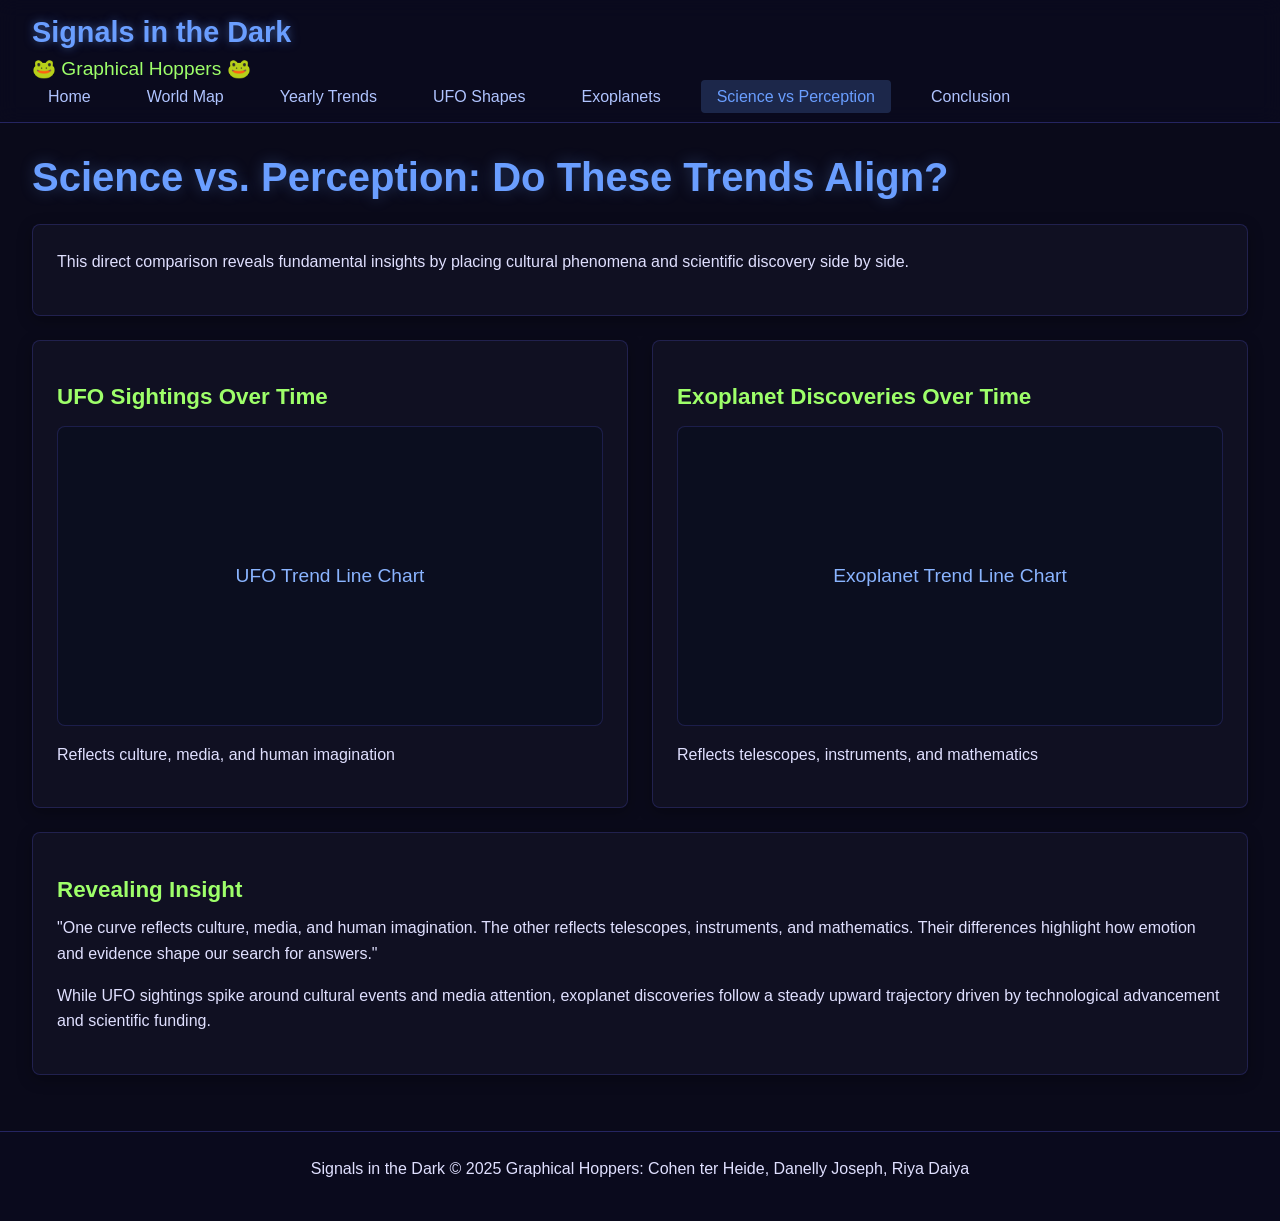
==== comparison.html @ 1b0f5942 "initial commit" ====
<!DOCTYPE html>
<html lang="en">
<head>
    <meta charset="UTF-8">
    <meta name="viewport" content="width=device-width, initial-scale=1.0">
    <title>Signals in the Dark - Science vs Perception</title>
    <link rel="stylesheet" href="css/style.css">
    <script src="https://d3js.org/d3.v7.min.js"></script>
</head>
<body>
    <div id="starfield"></div>
    
    <header>
        <div class="logo">Signals in the Dark</div>
        <div class="team-name">🐸 Graphical Hoppers 🐸</div>
        <nav>
            <ul>
                <li><a href="index.html" class="nav-link">Home</a></li>
                <li><a href="world-map.html" class="nav-link">World Map</a></li>
                <li><a href="trends.html" class="nav-link">Yearly Trends</a></li>
                <li><a href="shapes.html" class="nav-link">UFO Shapes</a></li>
                <li><a href="exoplanets.html" class="nav-link">Exoplanets</a></li>
                <li><a href="comparison.html" class="nav-link active">Science vs Perception</a></li>
                <li><a href="conclusion.html" class="nav-link">Conclusion</a></li>
            </ul>
        </nav>
    </header>
    
    <main>
        <section id="comparison" class="page active">
            <h1>Science vs. Perception: Do These Trends Align?</h1>
            <div class="card">
                <p>This direct comparison reveals fundamental insights by placing cultural phenomena and scientific discovery side by side.</p>
            </div>
            
            <div class="comparison-container">
                <div class="comparison-card">
                    <h3>UFO Sightings Over Time</h3>
                    <div class="comparison-visualization">
                        <div class="visualization-placeholder">
                            UFO Trend Line Chart
                        </div>
                    </div>
                    <p>Reflects culture, media, and human imagination</p>
                </div>
                
                <div class="comparison-card">
                    <h3>Exoplanet Discoveries Over Time</h3>
                    <div class="comparison-visualization">
                        <div class="visualization-placeholder">
                            Exoplanet Trend Line Chart
                        </div>
                    </div>
                    <p>Reflects telescopes, instruments, and mathematics</p>
                </div>
            </div>
            
            <div class="card">
                <h3>Revealing Insight</h3>
                <p>"One curve reflects culture, media, and human imagination. The other reflects telescopes, instruments, and mathematics. Their differences highlight how emotion and evidence shape our search for answers."</p>
                
                <p>While UFO sightings spike around cultural events and media attention, exoplanet discoveries follow a steady upward trajectory driven by technological advancement and scientific funding.</p>
            </div>
        </section>
    </main>
    
    <footer>
        <p>Signals in the Dark &copy; 2025 Graphical Hoppers: Cohen ter Heide, Danelly Joseph, Riya Daiya</p>
    </footer>

    <script src="js/starfield.js"></script>
    <script src="js/navigation.js"></script>
</body>
</html>
---- css/style.css ----
* {
    margin: 0;
    padding: 0;
    box-sizing: border-box;
    font-family: 'Segoe UI', Tahoma, Geneva, Verdana, sans-serif;
}

body {
    background-color: #0a0a1a;
    color: #e0e0ff;
    overflow-x: hidden;
    min-height: 100vh;
}

#starfield {
    position: fixed;
    top: 0;
    left: 0;
    width: 100%;
    height: 100%;
    z-index: -1;
}

header {
    background: rgba(10, 10, 30, 0.8);
    backdrop-filter: blur(10px);
    padding: 1rem 2rem;
    position: sticky;
    top: 0;
    z-index: 100;
    border-bottom: 1px solid rgba(100, 100, 255, 0.3);
}

.logo {
    font-size: 1.8rem;
    font-weight: 700;
    color: #6a9eff;
    text-shadow: 0 0 10px rgba(106, 158, 255, 0.5);
    margin-bottom: 0.5rem;
}

.team-name {
    color: #9eff6a;
    font-size: 1.2rem;
    margin-bottom: 0.5rem;
}

nav ul {
    display: flex;
    list-style: none;
    gap: 1.5rem;
}

nav a {
    color: #b0c4ff;
    text-decoration: none;
    padding: 0.5rem 1rem;
    border-radius: 4px;
    transition: all 0.3s ease;
}

nav a:hover, nav a.active {
    background: rgba(106, 158, 255, 0.2);
    color: #6a9eff;
}

main {
    max-width: 1400px;
    margin: 0 auto;
    padding: 2rem;
    min-height: calc(100vh - 120px);
}

.page {
    display: block;
    animation: fadeIn 0.5s ease;
}

h1 {
    font-size: 2.5rem;
    margin-bottom: 1.5rem;
    color: #6a9eff;
    text-shadow: 0 0 15px rgba(106, 158, 255, 0.3);
}

h2 {
    font-size: 1.8rem;
    margin: 1.5rem 0 1rem;
    color: #8ab4ff;
    border-bottom: 1px solid rgba(138, 180, 255, 0.3);
    padding-bottom: 0.5rem;
}

h3 {
    font-size: 1.4rem;
    margin: 1.2rem 0 0.8rem;
    color: #9eff6a;
}

p {
    line-height: 1.6;
    margin-bottom: 1rem;
}

.card {
    background: rgba(20, 20, 40, 0.6);
    border-radius: 8px;
    padding: 1.5rem;
    margin-bottom: 1.5rem;
    border: 1px solid rgba(100, 100, 255, 0.2);
    box-shadow: 0 4px 15px rgba(0, 0, 0, 0.3);
}

.visualization-container {
    height: 500px;
    background: rgba(10, 15, 30, 0.7);
    border-radius: 8px;
    margin: 1.5rem 0;
    display: flex;
    align-items: center;
    justify-content: center;
    border: 1px solid rgba(100, 100, 255, 0.2);
    overflow: hidden;
}

.visualization-placeholder {
    color: #8ab4ff;
    font-size: 1.2rem;
    text-align: center;
    padding: 2rem;
}

.comparison-container {
    display: grid;
    grid-template-columns: 1fr 1fr;
    gap: 1.5rem;
    margin: 1.5rem 0;
}

.comparison-card {
    background: rgba(20, 20, 40, 0.6);
    border-radius: 8px;
    padding: 1.5rem;
    border: 1px solid rgba(100, 100, 255, 0.2);
    box-shadow: 0 4px 15px rgba(0, 0, 0, 0.3);
}

.comparison-visualization {
    height: 300px;
    background: rgba(10, 15, 30, 0.7);
    border-radius: 8px;
    margin: 1rem 0;
    display: flex;
    align-items: center;
    justify-content: center;
    border: 1px solid rgba(100, 100, 255, 0.2);
}

.insight-list {
    margin-left: 1.5rem;
    margin-bottom: 1rem;
}

.insight-list li {
    margin-bottom: 0.8rem;
    line-height: 1.5;
}

.pale-blue-dot {
    text-align: center;
    margin: 2rem 0;
    padding: 2rem;
    background: rgba(30, 30, 60, 0.5);
    border-radius: 8px;
    border-left: 4px solid #6a9eff;
}

.quote {
    font-style: italic;
    font-size: 1.2rem;
    color: #b0c4ff;
    margin: 1.5rem 0;
    text-align: center;
}

.author {
    text-align: right;
    color: #8ab4ff;
    margin-top: 0.5rem;
}

footer {
    background: rgba(10, 10, 30, 0.8);
    padding: 1.5rem;
    text-align: center;
    border-top: 1px solid rgba(100, 100, 255, 0.3);
}

@keyframes fadeIn {
    from { opacity: 0; }
    to { opacity: 1; }
}

/* Responsive design */
@media (max-width: 768px) {
    nav ul {
        flex-direction: column;
        gap: 0.5rem;
    }
    
    main {
        padding: 1rem;
    }
    
    h1 {
        font-size: 2rem;
    }
    
    h2 {
        font-size: 1.5rem;
    }
    
    .comparison-container {
        grid-template-columns: 1fr;
    }
}
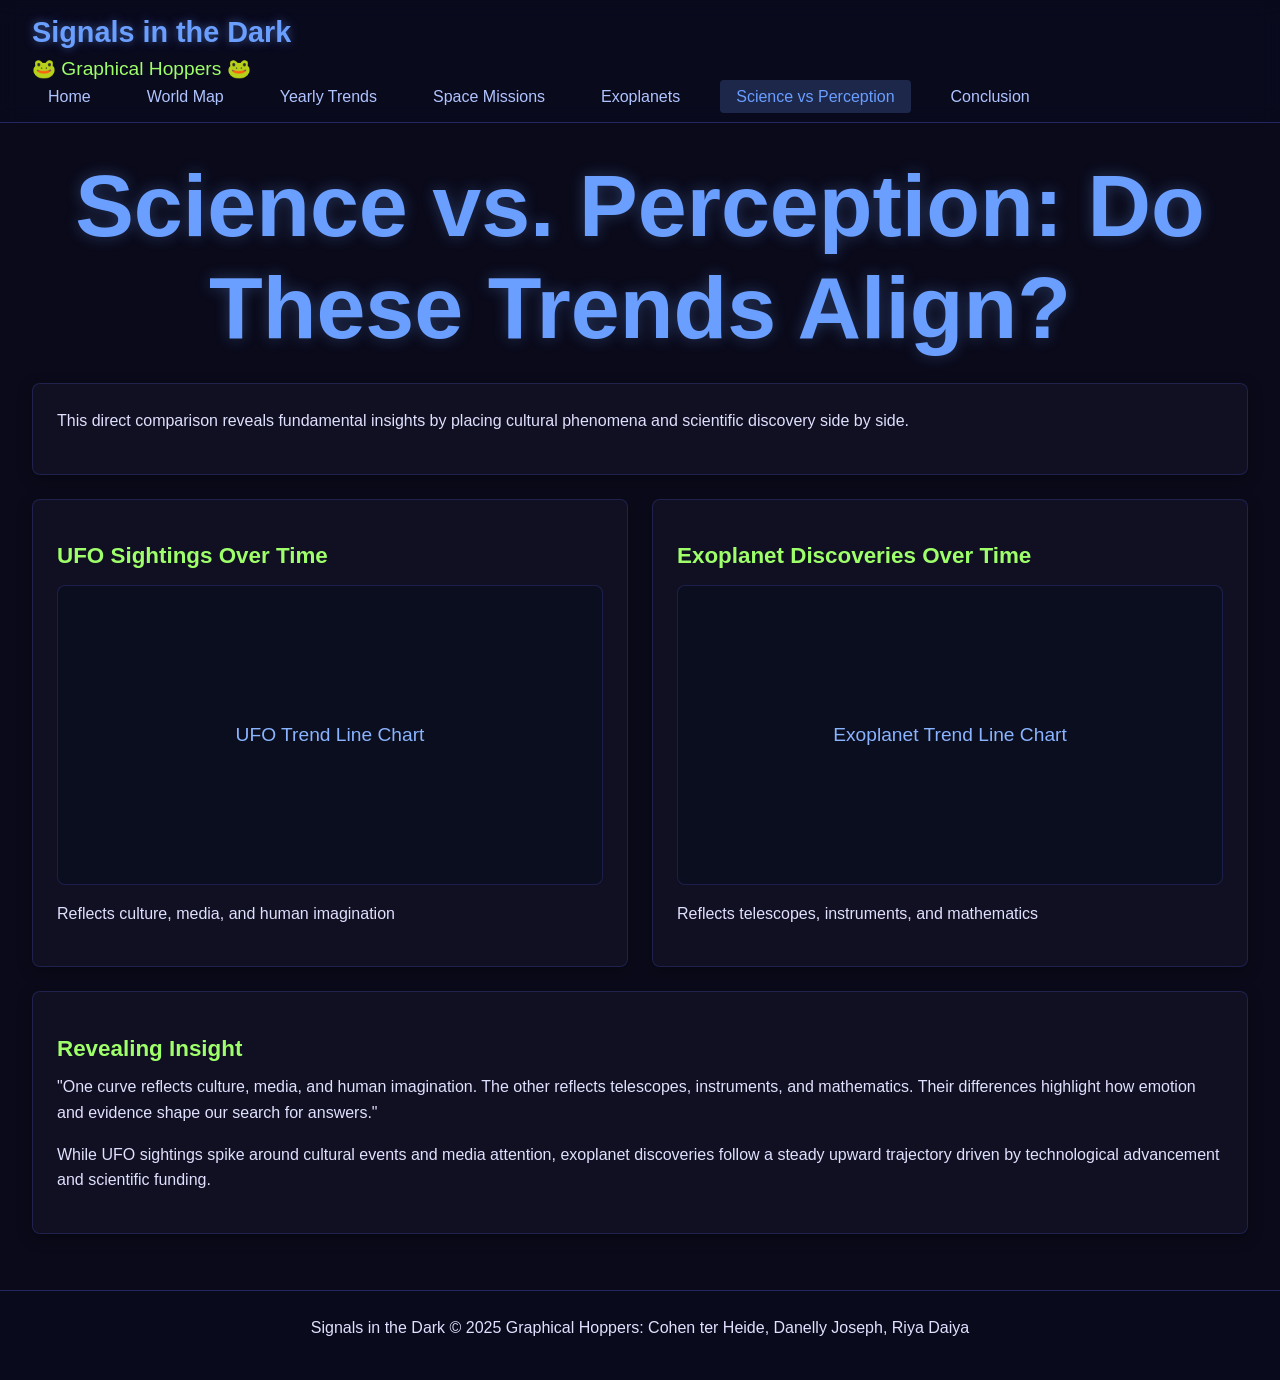
==== commit 76fb9efd: "file and link name changes from UFO shapes to Space Missions" ====
--- a/comparison.html
+++ b/comparison.html
@@ -18,7 +18,7 @@
                 <li><a href="index.html" class="nav-link">Home</a></li>
                 <li><a href="world-map.html" class="nav-link">World Map</a></li>
                 <li><a href="trends.html" class="nav-link">Yearly Trends</a></li>
-                <li><a href="shapes.html" class="nav-link">UFO Shapes</a></li>
+                <li><a href="missions.html" class="nav-link">Space Missions</a></li>
                 <li><a href="exoplanets.html" class="nav-link">Exoplanets</a></li>
                 <li><a href="comparison.html" class="nav-link active">Science vs Perception</a></li>
                 <li><a href="conclusion.html" class="nav-link">Conclusion</a></li>
--- a/css/style.css
+++ b/css/style.css
@@ -77,10 +77,11 @@
 }
 
 h1 {
-    font-size: 2.5rem;
+    font-size: 5.5rem;
     margin-bottom: 1.5rem;
     color: #6a9eff;
     text-shadow: 0 0 15px rgba(106, 158, 255, 0.3);
+    text-align: center;
 }
 
 h2 {
@@ -89,6 +90,7 @@
     color: #8ab4ff;
     border-bottom: 1px solid rgba(138, 180, 255, 0.3);
     padding-bottom: 0.5rem;
+    
 }
 
 h3 {
@@ -100,6 +102,7 @@
 p {
     line-height: 1.6;
     margin-bottom: 1rem;
+   
 }
 
 .card {
@@ -110,6 +113,8 @@
     border: 1px solid rgba(100, 100, 255, 0.2);
     box-shadow: 0 4px 15px rgba(0, 0, 0, 0.3);
 }
+
+
 
 .visualization-container {
     height: 500px;
@@ -201,7 +206,6 @@
     to { opacity: 1; }
 }
 
-/* Responsive design */
 @media (max-width: 768px) {
     nav ul {
         flex-direction: column;
@@ -223,4 +227,160 @@
     .comparison-container {
         grid-template-columns: 1fr;
     }
+}
+
+.exoplanets-visualization-container {
+    background: rgba(10, 20, 40, 0.8);
+    border: 1px solid rgba(80, 227, 194, 0.3);
+    border-radius: 12px;
+    padding: 20px;
+    margin: 20px 0;
+    backdrop-filter: blur(10px);
+    position: relative;
+    width: 100%;
+    min-height: 400px;
+}
+
+.exoplanets-visualization {
+    width: 100% !important;
+    min-height: 400px;
+    display: block;
+}
+
+.exoplanets-comparison-visualization {
+    background: rgba(20, 30, 60, 0.6);
+    border-radius: 8px;
+    padding: 15px;
+    margin: 15px 0;
+    width: 100%;
+}
+
+#exoplanets-discovery-timeline,
+#exoplanets-discovery-methods,
+#exoplanets-interactive-explorer {
+    width: 100% !important;
+    min-height: 400px;
+}
+
+.vega-embed {
+    width: 100% !important;
+}
+
+.vega-embed summary {
+    color: #50E3C2 !important;
+}
+
+.exoplanets-loading {
+    color: #50E3C2;
+    font-style: italic;
+    text-align: center;
+    padding: 2rem;
+    font-size: 1.1rem;
+    width: 100%;
+}
+
+.exoplanets-error {
+    color: #ff6b6b;
+    text-align: center;
+    padding: 2rem;
+    font-style: italic;
+    border: 1px dashed #ff6b6b;
+    border-radius: 8px;
+    width: 100%;
+}
+
+.exoplanets-loading::after {
+    content: '...';
+    animation: exoplanets-dots 1.5s steps(4, end) infinite;
+}
+
+@keyframes exoplanets-dots {
+    0%, 20% { color: rgba(80, 227, 194, 0); text-shadow: 0.25em 0 0 rgba(80, 227, 194, 0), 0.5em 0 0 rgba(80, 227, 194, 0); }
+    40% { color: #50E3C2; text-shadow: 0.25em 0 0 rgba(80, 227, 194, 0), 0.5em 0 0 rgba(80, 227, 194, 0); }
+    60% { text-shadow: 0.25em 0 0 #50E3C2, 0.5em 0 0 rgba(80, 227, 194, 0); }
+    80%, 100% { text-shadow: 0.25em 0 0 #50E3C2, 0.5em 0 0 #50E3C2; }
+}
+
+@media (max-width: 768px) {
+    .exoplanets-visualization-container {
+        padding: 10px;
+        margin: 10px 0;
+        min-height: 300px;
+    }
+    
+    .exoplanets-visualization {
+        min-height: 300px;
+    }
+    
+    #exoplanets-discovery-timeline,
+    #exoplanets-discovery-methods,
+    #exoplanets-interactive-explorer {
+        min-height: 300px;
+    }
+}
+
+.worldmap-container {
+    width: 100%;
+    height: 520px;
+    background: transparent;
+    margin-bottom: 20px;
+    border-radius: 12px;
+    overflow: hidden;
+    border: 1px solid rgba(100, 100, 255, 0.3);
+    box-shadow: 0 0 20px rgba(106, 158, 255, 0.2);
+    position: relative;
+}
+
+#worldmap-view,
+#worldmap-view > div,
+#worldmap-view canvas {
+    background: transparent !important;
+}
+
+.worldmap-visualization-container {
+    background: rgba(10, 20, 40, 0.8);
+    border: 1px solid rgba(80, 227, 194, 0.3);
+    border-radius: 12px;
+    padding: 20px;
+    margin: 20px 0;
+    backdrop-filter: blur(10px);
+    position: relative;
+}
+
+.worldmap-controls {
+    margin-bottom: 20px;
+    text-align: center;
+    padding: 15px;
+    background: rgba(20, 20, 40, 0.8);
+    border-radius: 8px;
+    border: 1px solid rgba(100, 100, 255, 0.2);
+    backdrop-filter: blur(10px);
+}
+
+.worldmap-dropdown {
+    padding: 10px 20px;
+    background: rgba(30, 30, 60, 0.9);
+    color: #e0e0ff;
+    border: 1px solid rgba(106, 158, 255, 0.4);
+    border-radius: 6px;
+    font-size: 14px;
+    font-weight: 500;
+    transition: all 0.3s ease;
+}
+
+.worldmap-dropdown:hover {
+    border-color: rgba(80, 227, 194, 0.6);
+    box-shadow: 0 0 10px rgba(80, 227, 194, 0.3);
+}
+
+.worldmap-dropdown:focus {
+    outline: none;
+    border-color: #50E3C2;
+    box-shadow: 0 0 15px rgba(80, 227, 194, 0.5);
+}
+
+.worldmap-dropdown option {
+    background: rgba(30, 30, 60, 0.95);
+    color: #e0e0ff;
+    padding: 10px;
 }
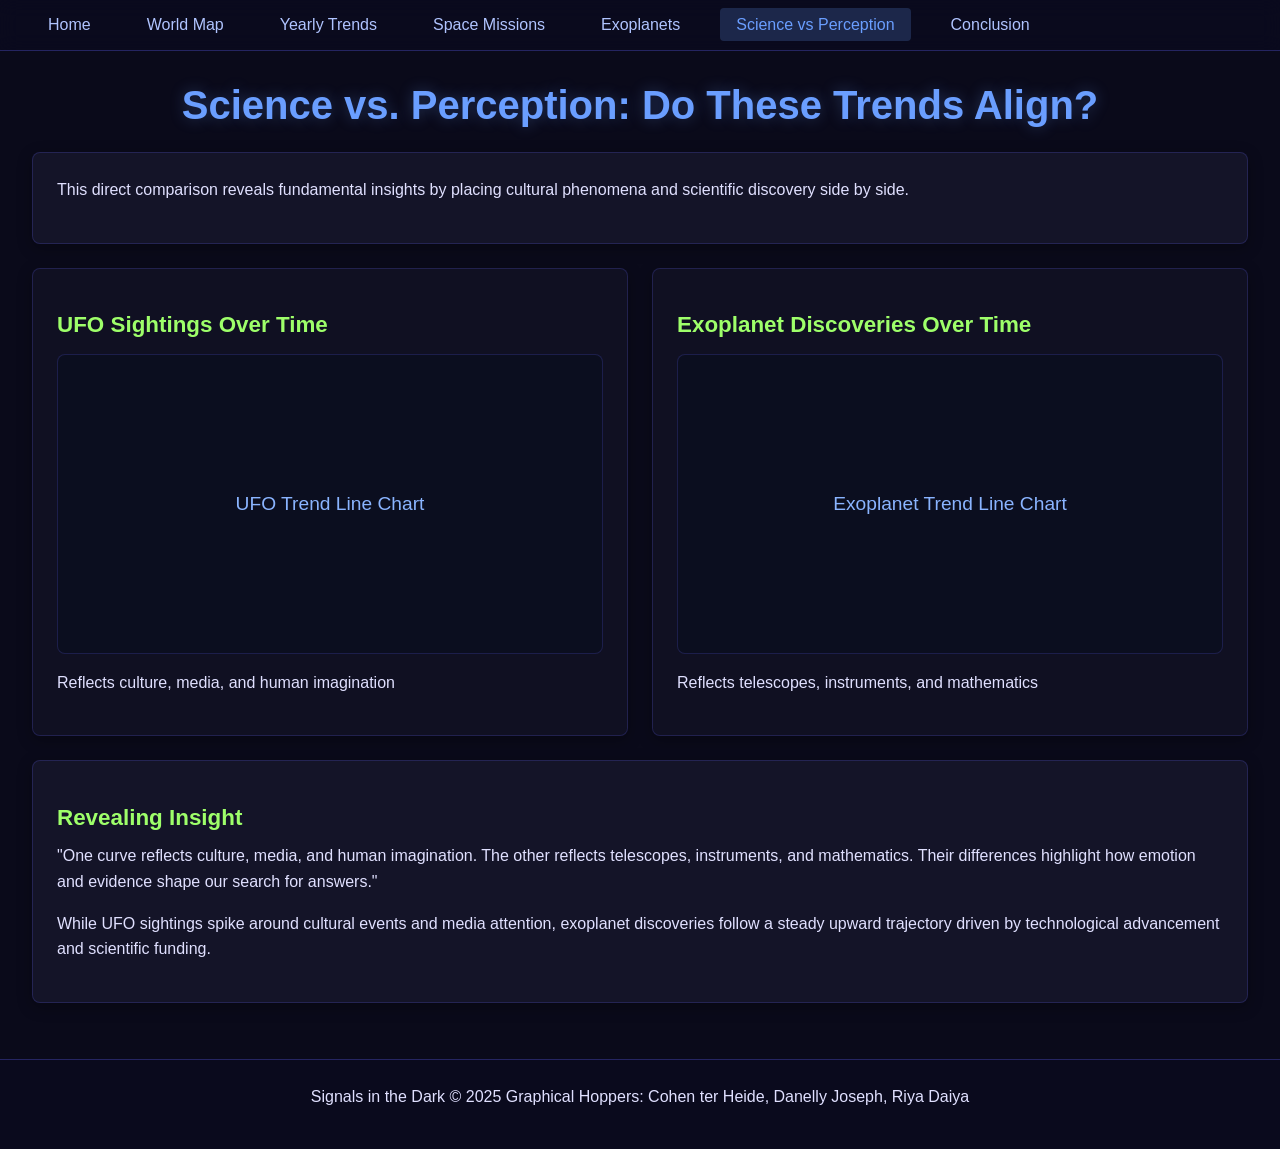
==== commit 027aa368: "polishing up nav" ====
--- a/comparison.html
+++ b/comparison.html
@@ -11,8 +11,8 @@
     <div id="starfield"></div>
     
     <header>
-        <div class="logo">Signals in the Dark</div>
-        <div class="team-name">🐸 Graphical Hoppers 🐸</div>
+        <!-- <div class="logo">Signals in the Dark</div>
+        <div class="team-name">🐸 Graphical Hoppers 🐸</div> -->
         <nav>
             <ul>
                 <li><a href="index.html" class="nav-link">Home</a></li>
--- a/css/style.css
+++ b/css/style.css
@@ -77,7 +77,7 @@
 }
 
 h1 {
-    font-size: 5.5rem;
+    font-size: 2.5rem;
     margin-bottom: 1.5rem;
     color: #6a9eff;
     text-shadow: 0 0 15px rgba(106, 158, 255, 0.3);
@@ -106,7 +106,7 @@
 }
 
 .card {
-    background: rgba(20, 20, 40, 0.6);
+    background: rgba(20, 20, 40);
     border-radius: 8px;
     padding: 1.5rem;
     margin-bottom: 1.5rem;
@@ -118,7 +118,7 @@
 
 .visualization-container {
     height: 500px;
-    background: rgba(10, 15, 30, 0.7);
+    background: rgba(10, 15, 30);
     border-radius: 8px;
     margin: 1.5rem 0;
     display: flex;
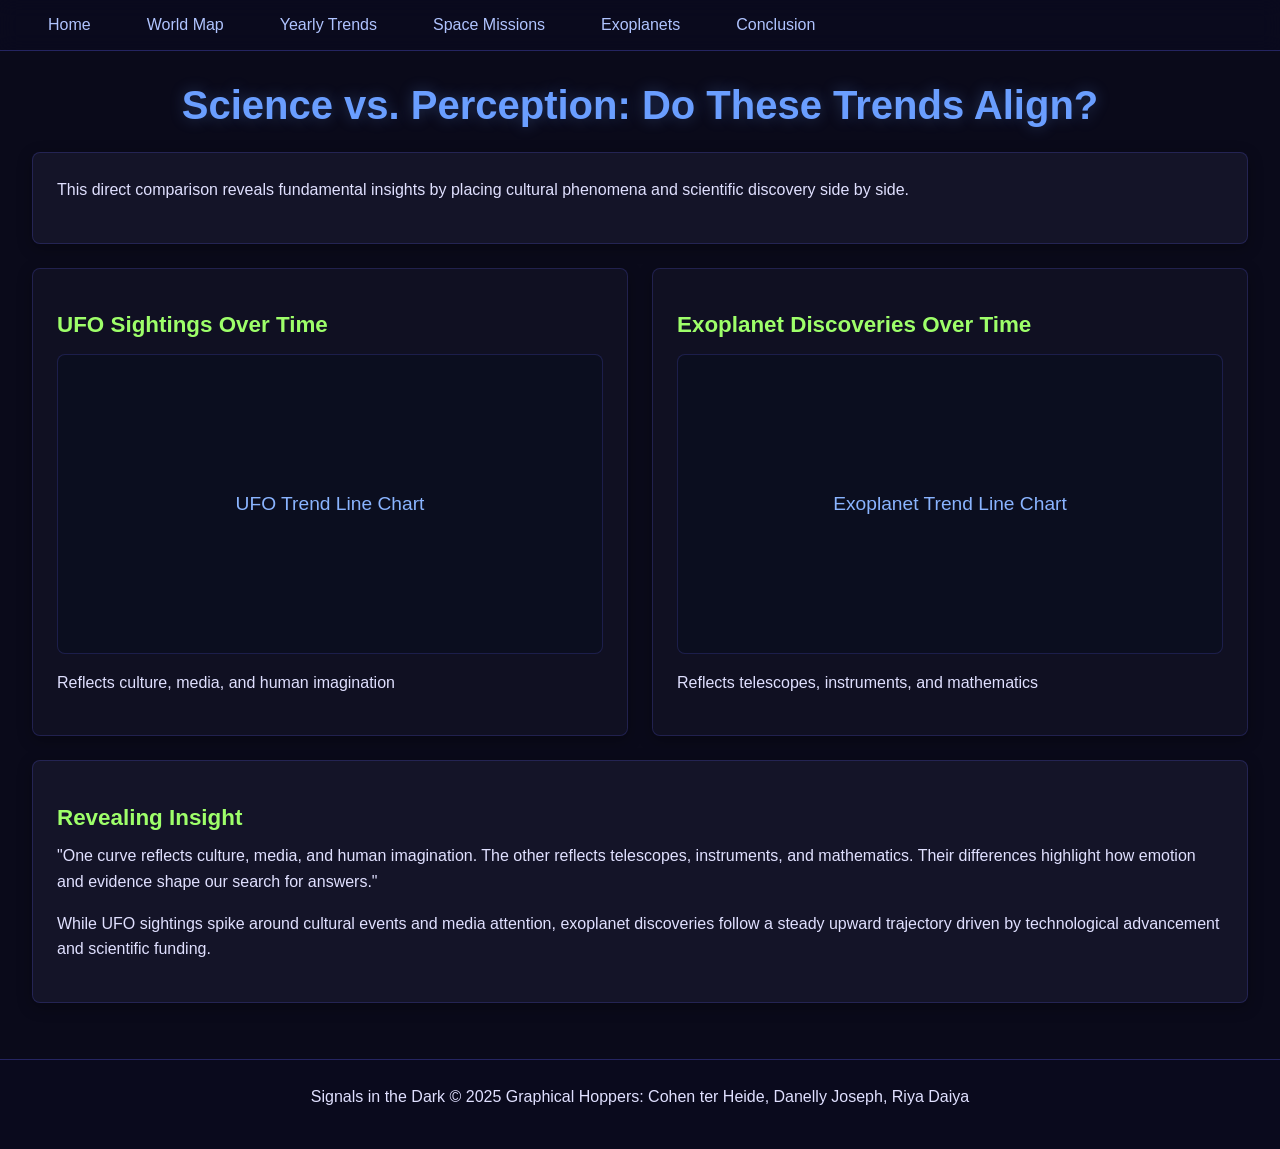
==== commit 580cad22: "updating conclusion page and removing comparision page" ====
--- a/comparison.html
+++ b/comparison.html
@@ -20,7 +20,7 @@
                 <li><a href="trends.html" class="nav-link">Yearly Trends</a></li>
                 <li><a href="missions.html" class="nav-link">Space Missions</a></li>
                 <li><a href="exoplanets.html" class="nav-link">Exoplanets</a></li>
-                <li><a href="comparison.html" class="nav-link active">Science vs Perception</a></li>
+                <!-- <li><a href="comparison.html" class="nav-link active">Science vs Perception</a></li> -->
                 <li><a href="conclusion.html" class="nav-link">Conclusion</a></li>
             </ul>
         </nav>
--- a/css/style.css
+++ b/css/style.css
@@ -112,6 +112,9 @@
     margin-bottom: 1.5rem;
     border: 1px solid rgba(100, 100, 255, 0.2);
     box-shadow: 0 4px 15px rgba(0, 0, 0, 0.3);
+    /* text-align: center; */
+    /* max-width: 50rem; */
+    /* margin: 0 auto; */
 }
 
 
@@ -161,6 +164,7 @@
     border: 1px solid rgba(100, 100, 255, 0.2);
 }
 
+
 .insight-list {
     margin-left: 1.5rem;
     margin-bottom: 1rem;
@@ -171,6 +175,13 @@
     line-height: 1.5;
 }
 
+
+
+
+
+
+
+
 .pale-blue-dot {
     text-align: center;
     margin: 2rem 0;
@@ -180,19 +191,60 @@
     border-left: 4px solid #6a9eff;
 }
 
+
 .quote {
     font-style: italic;
     font-size: 1.2rem;
-    color: #b0c4ff;
+    color: #ffffff;
     margin: 1.5rem 0;
     text-align: center;
 }
 
 .author {
     text-align: right;
-    color: #8ab4ff;
+    color: #8eff24;
     margin-top: 0.5rem;
 }
+
+
+.paledot {
+  position: relative;
+  border-radius: 10px;
+  overflow: hidden;
+  margin-top:2.5rem;
+}
+
+.paledot img {
+  display: block;
+  width: 100%;
+  height: auto;
+}
+
+.overlay {
+  position: absolute;
+  inset: 0;
+  display: flex;
+  flex-direction: column;
+  justify-content: flex-end;
+  gap: 0.75rem;
+  padding: 1rem;
+  color: #000000;
+  text-align: center;
+  /* text-shadow: 0 2px 6px rgba(0,0,0,.7);  */
+  margin: 10rem;
+
+  
+
+}
+
+.overlay h3{
+    transform: translateY(-45rem);
+}
+
+
+
+
+ 
 
 footer {
     background: rgba(10, 10, 30, 0.8);
@@ -383,4 +435,8 @@
     background: rgba(30, 30, 60, 0.95);
     color: #e0e0ff;
     padding: 10px;
+}
+
+.centre-align {
+    text-align: center;
 }
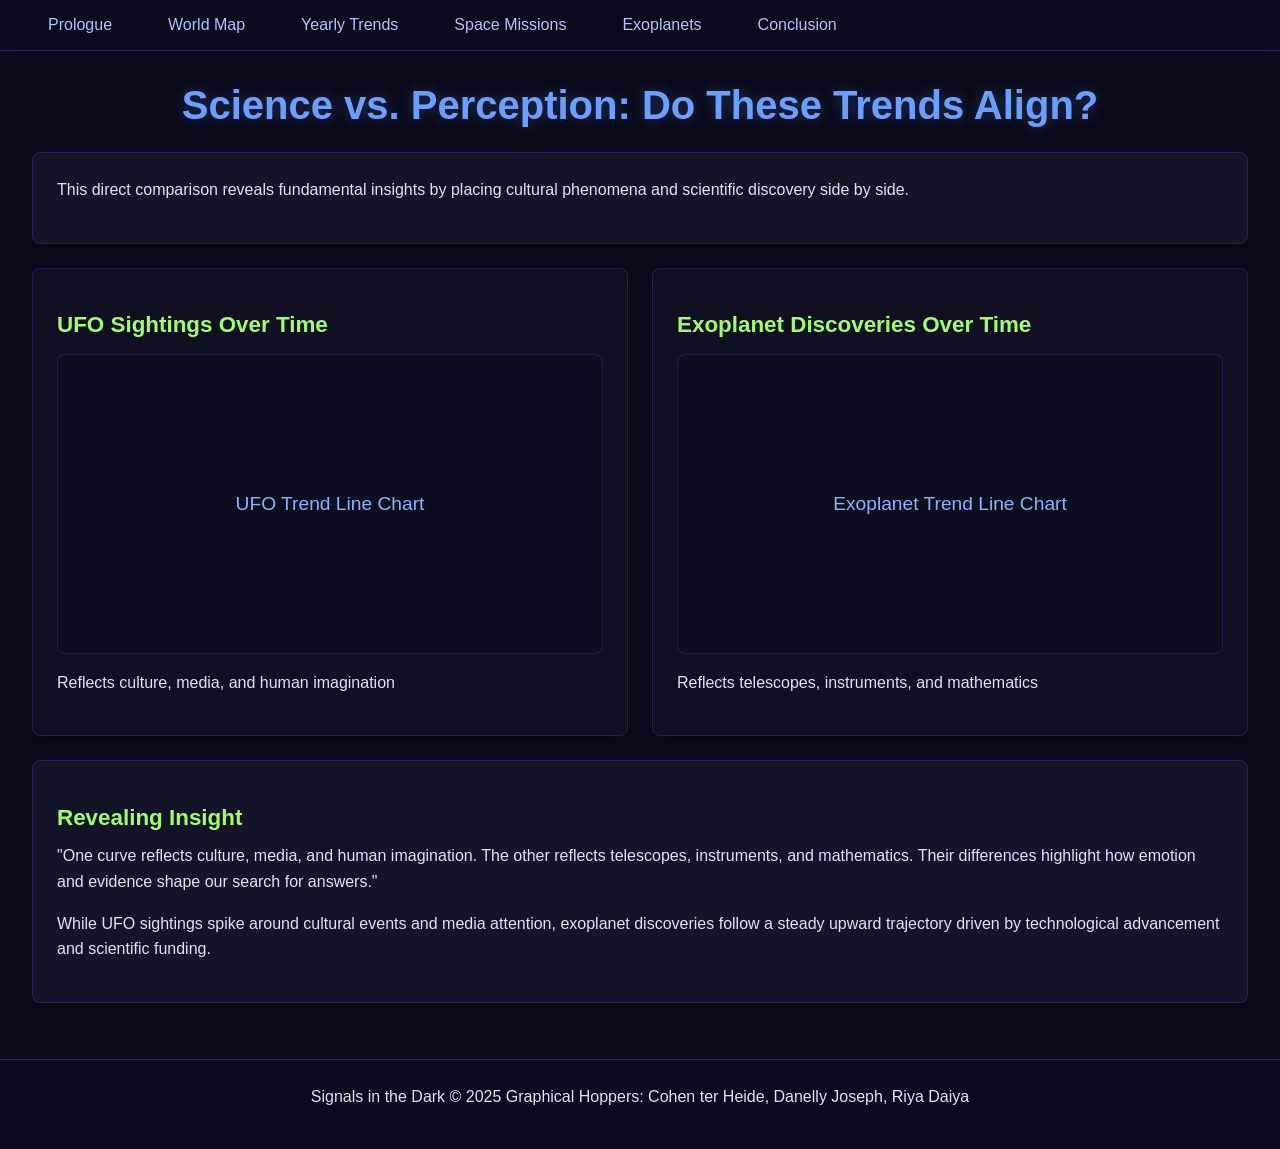
==== commit 66ded62f: "commenting back conclusion components and re-doing home page" ====
--- a/comparison.html
+++ b/comparison.html
@@ -15,7 +15,7 @@
         <div class="team-name">🐸 Graphical Hoppers 🐸</div> -->
         <nav>
             <ul>
-                <li><a href="index.html" class="nav-link">Home</a></li>
+                <li><a href="index.html" class="nav-link">Prologue</a></li>
                 <li><a href="world-map.html" class="nav-link">World Map</a></li>
                 <li><a href="trends.html" class="nav-link">Yearly Trends</a></li>
                 <li><a href="missions.html" class="nav-link">Space Missions</a></li>
--- a/css/style.css
+++ b/css/style.css
@@ -88,7 +88,7 @@
     font-size: 1.8rem;
     margin: 1.5rem 0 1rem;
     color: #8ab4ff;
-    border-bottom: 1px solid rgba(138, 180, 255, 0.3);
+    /* border-bottom: 1px solid rgba(138, 180, 255, 0.3); */
     padding-bottom: 0.5rem;
     
 }
@@ -228,9 +228,9 @@
   justify-content: flex-end;
   gap: 0.75rem;
   padding: 1rem;
-  color: #000000;
+  color: #ffffff;
   text-align: center;
-  /* text-shadow: 0 2px 6px rgba(0,0,0,.7);  */
+  text-shadow: 0 2px 6px rgba(0,0,0,.7); 
   margin: 10rem;
 
   
@@ -439,4 +439,9 @@
 
 .centre-align {
     text-align: center;
+}
+
+.responsive-img {
+    max-width: 100%;
+    height: auto;
 }
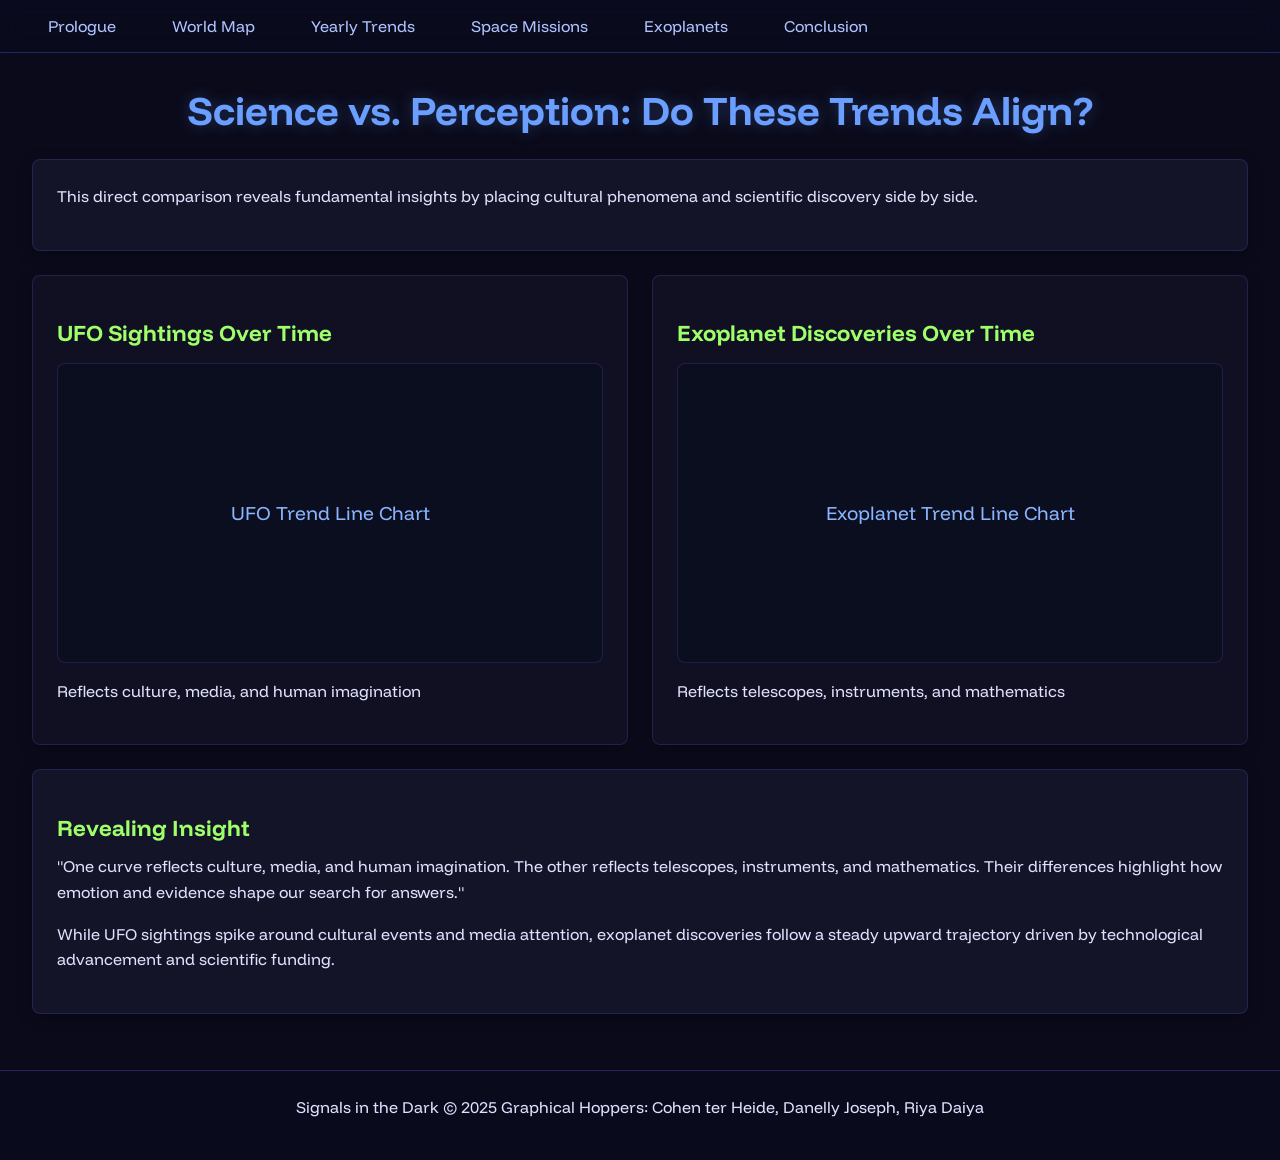
==== commit cf0cb78a: "adding font dependencies and changing font" ====
--- a/comparison.html
+++ b/comparison.html
@@ -6,6 +6,9 @@
     <title>Signals in the Dark - Science vs Perception</title>
     <link rel="stylesheet" href="css/style.css">
     <script src="https://d3js.org/d3.v7.min.js"></script>
+
+    <link rel="preconnect" href="https://fonts.gstatic.com" crossorigin>
+    <link href="https://fonts.googleapis.com/css2?family=Funnel+Display:wght@300..800&family=Funnel+Sans:ital,wght@0,300..800;1,300..800&family=IBM+Plex+Sans:ital,wght@0,100..700;1,100..700&display=swap" rel="stylesheet">
 </head>
 <body>
     <div id="starfield"></div>
--- a/css/style.css
+++ b/css/style.css
@@ -2,7 +2,7 @@
     margin: 0;
     padding: 0;
     box-sizing: border-box;
-    font-family: 'Segoe UI', Tahoma, Geneva, Verdana, sans-serif;
+    font-family: "Funnel Display", sans-serif, 'Segoe UI', Tahoma, Geneva, Verdana, sans-serif;
 }
 
 body {
@@ -444,4 +444,50 @@
 .responsive-img {
     max-width: 100%;
     height: auto;
+}
+
+.button {
+    background-color: transparent;
+    border: 2px solid #2270ff;
+    border-radius: 2rem;
+    color: #22ff59;
+    padding: 15px 32px;
+    text-align: center;
+    text-decoration: none;
+    font-size: 16px;
+    cursor: pointer;
+    letter-spacing: 1px;
+    
+
+    box-shadow:
+        0 0 8px #2270ff,
+        0 0 15px #2270ff,
+        0 0 25px rgba(34, 112, 255, 0.6);
+
+    transition: 
+        background-color 0.25s ease,
+        box-shadow 0.25s ease,
+        transform 0.2s ease,
+        color 0.25s ease;
+}
+
+.button:hover {
+    background-color: rgba(34, 112, 255, 0.15);
+    color: #4284fe;
+
+    transform: translateY(-3px);
+
+    box-shadow:
+        0 0 12px #2270ff,
+        0 0 22px #2270ff,
+        0 0 35px #2270ff,
+        0 0 45px rgba(34, 112, 255, 0.9);
+}
+
+.button:active {
+    transform: translateY(-1px);
+    box-shadow:
+        0 0 6px #2270ff,
+        0 0 12px #2270ff,
+        0 0 18px rgba(34, 112, 255, 0.5);
 }
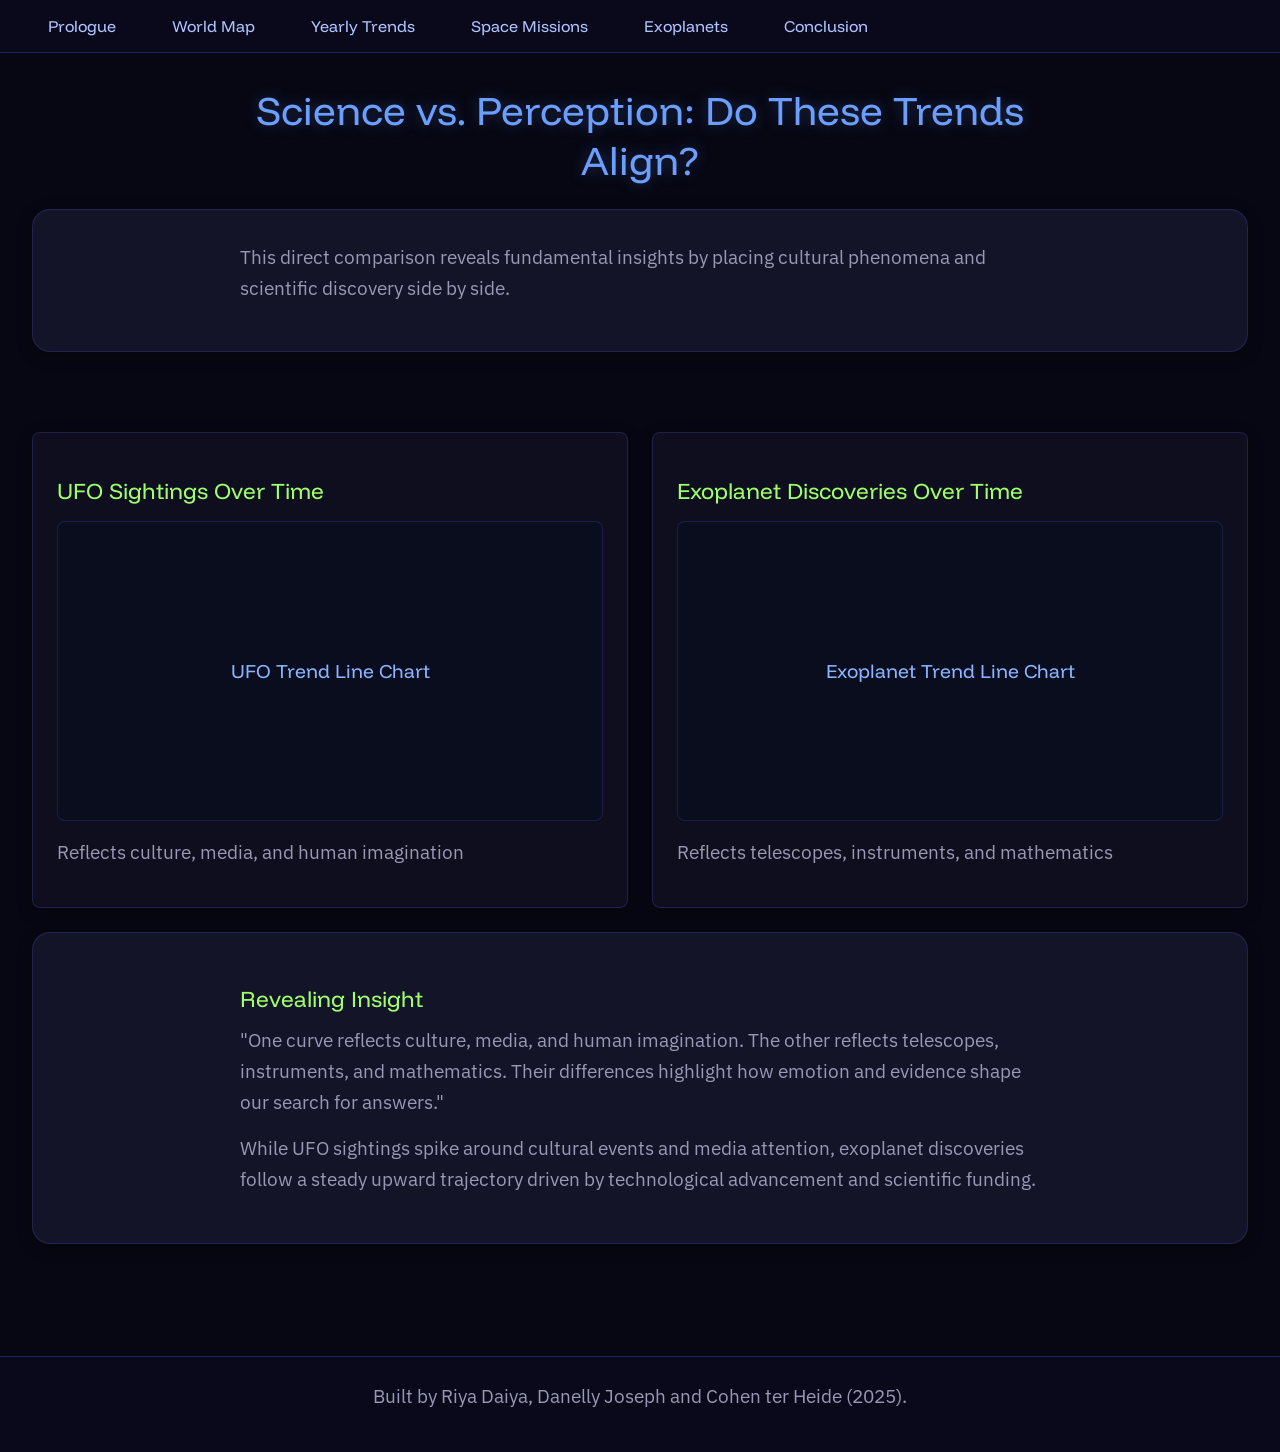
==== commit ec8bfa3b: "footer" ====
--- a/comparison.html
+++ b/comparison.html
@@ -68,7 +68,7 @@
     </main>
     
     <footer>
-        <p>Signals in the Dark &copy; 2025 Graphical Hoppers: Cohen ter Heide, Danelly Joseph, Riya Daiya</p>
+        <p>Built by Riya Daiya, Danelly Joseph and Cohen ter Heide (2025).</p>
     </footer>
 
     <script src="js/starfield.js"></script>
--- a/css/style.css
+++ b/css/style.css
@@ -3,10 +3,11 @@
     padding: 0;
     box-sizing: border-box;
     font-family: "Funnel Display", sans-serif, 'Segoe UI', Tahoma, Geneva, Verdana, sans-serif;
+    font-weight: 400;
 }
 
 body {
-    background-color: #0a0a1a;
+    background-color: #070713;
     color: #e0e0ff;
     overflow-x: hidden;
     min-height: 100vh;
@@ -59,6 +60,11 @@
     transition: all 0.3s ease;
 }
 
+.a-inline{
+    color: #6a9eff;
+    font-family: "IBM Plex Sans", sans-serif, 'Segoe UI', Tahoma, Geneva, Verdana, sans-serif;
+}
+
 nav a:hover, nav a.active {
     background: rgba(106, 158, 255, 0.2);
     color: #6a9eff;
@@ -66,9 +72,12 @@
 
 main {
     max-width: 1400px;
-    margin: 0 auto;
+    /* margin: 0 auto; */
+    margin-left: auto;
+    margin-right: auto;
     padding: 2rem;
-    min-height: calc(100vh - 120px);
+    /* padding: 0 15px; */
+    /* min-height: calc(100vh - 120px); */
 }
 
 .page {
@@ -82,14 +91,22 @@
     color: #6a9eff;
     text-shadow: 0 0 15px rgba(106, 158, 255, 0.3);
     text-align: center;
+
+    max-width: 800px;
+    margin-left: auto;
+    margin-right: auto;
 }
 
 h2 {
     font-size: 1.8rem;
     margin: 1.5rem 0 1rem;
-    color: #8ab4ff;
+    color: #e0e0ff;
     /* border-bottom: 1px solid rgba(138, 180, 255, 0.3); */
-    padding-bottom: 0.5rem;
+    padding-bottom: 1rem;
+
+    max-width: 800px;
+    margin-left: auto;
+    margin-right: auto;
     
 }
 
@@ -97,19 +114,32 @@
     font-size: 1.4rem;
     margin: 1.2rem 0 0.8rem;
     color: #9eff6a;
+
+    max-width: 800px;
+    margin-left: auto;
+    margin-right: auto;
 }
 
 p {
     line-height: 1.6;
     margin-bottom: 1rem;
-   
+    font-size: 1.2rem;
+    color: #9999b3;
+    font-family: "IBM Plex Sans", sans-serif, 'Segoe UI', Tahoma, Geneva, Verdana;
+    max-width: 800px;
+    margin-left: auto;
+    margin-right: auto;
+}
+
+.italic {
+    font-style: italic;
 }
 
 .card {
     background: rgba(20, 20, 40);
-    border-radius: 8px;
-    padding: 1.5rem;
-    margin-bottom: 1.5rem;
+    border-radius: 18px;
+    padding: 2rem;
+    margin-bottom: 5rem;
     border: 1px solid rgba(100, 100, 255, 0.2);
     box-shadow: 0 4px 15px rgba(0, 0, 0, 0.3);
     /* text-align: center; */
@@ -175,11 +205,10 @@
     line-height: 1.5;
 }
 
-
-
-
-
-
+.pale-dot-image{
+  width: 100%;
+  height: 100%;
+}
 
 
 .pale-blue-dot {
@@ -207,18 +236,6 @@
 }
 
 
-.paledot {
-  position: relative;
-  border-radius: 10px;
-  overflow: hidden;
-  margin-top:2.5rem;
-}
-
-.paledot img {
-  display: block;
-  width: 100%;
-  height: auto;
-}
 
 .overlay {
   position: absolute;
@@ -233,8 +250,12 @@
   text-shadow: 0 2px 6px rgba(0,0,0,.7); 
   margin: 10rem;
 
-  
-
+}
+
+.quote{
+    /* text-align: center; */
+    padding: 1.5rem;
+    margin: 0 auto;
 }
 
 .overlay h3{
@@ -371,6 +392,16 @@
     }
 }
 
+
+
+
+
+
+
+
+
+
+
 .worldmap-container {
     width: 100%;
     height: 520px;
@@ -437,17 +468,13 @@
     padding: 10px;
 }
 
-.centre-align {
-    text-align: center;
-}
-
 .responsive-img {
     max-width: 100%;
     height: auto;
 }
 
 .button {
-    background-color: transparent;
+    background-color: #10102c;
     border: 2px solid #2270ff;
     border-radius: 2rem;
     color: #22ff59;
@@ -457,6 +484,11 @@
     font-size: 16px;
     cursor: pointer;
     letter-spacing: 1px;
+
+    display: block;
+    width: 250px;
+    margin: 20px auto;
+    text-align: center;
     
 
     box-shadow:
@@ -472,7 +504,7 @@
 }
 
 .button:hover {
-    background-color: rgba(34, 112, 255, 0.15);
+    background-color: #121A33;
     color: #4284fe;
 
     transform: translateY(-3px);
@@ -490,4 +522,284 @@
         0 0 6px #2270ff,
         0 0 12px #2270ff,
         0 0 18px rgba(34, 112, 255, 0.5);
+}
+
+
+
+/* ==============================
+   World Map Decade Slider
+============================== */
+
+.worldmap-slider-wrapper {
+  
+  
+  gap: 12px;
+  color: #b0c4ff;
+  font-family: "IBM Plex Sans", sans-serif;
+}
+
+/* Remove default browser styling */
+#worldmap-decadeSlider {
+  -webkit-appearance: none;
+  appearance: none;
+  width: 220px;
+  height: 6px;
+  background: linear-gradient(
+    90deg,
+    #4a6fcc,
+    #50e3c2
+  );
+  border-radius: 6px;
+  outline: none;
+  cursor: pointer;
+  box-shadow: 0 0 10px rgba(80, 227, 194, 0.35);
+}
+
+#worldmap-decadeSlider::-webkit-slider-thumb {
+  -webkit-appearance: none;
+  appearance: none;
+  width: 16px;
+  height: 16px;
+  background: #8ab4ff;
+  border-radius: 50%;
+  border: 2px solid #50e3c2;
+  cursor: pointer;
+  box-shadow: 0 0 12px rgba(138, 180, 255, 0.8);
+}
+
+
+
+
+
+.worldmap-checkbox input[type="checkbox"] {
+  appearance: none;
+  width: 16px;
+  height: 16px;
+  border: 2px solid #4a6fcc;
+  border-radius: 4px;
+  background: transparent;
+
+  position: relative;
+}
+
+.worldmap-checkbox input[type="checkbox"]:checked {
+  background: #50e3c2;
+  border-color: #50e3c2;
+  box-shadow: 0 0 10px rgba(80, 227, 194, 0.8);
+}
+
+.worldmap-checkbox input[type="checkbox"]:checked::after {
+  content: "✔";
+  position: absolute;
+  top: -3px;
+  left: 1px;
+  color: #0a1429;
+  font-size: 15px;
+  font-weight: bold;
+}
+
+
+
+
+
+/*Styling for Global UFO trends*/
+
+
+
+
+.ufo-trends-view-wrapper {
+  
+  max-width: 280rem;
+}
+
+#ufo-trends-view {
+  max-width: 280rem;
+  
+  
+}
+
+
+@keyframes float {
+  0% {
+    transform: translateY(0px);
+  }
+  50% {
+    transform: translateY(-10px);
+  }
+  100% {
+    transform: translateY(0px);
+  }
+}
+
+.event-icon {
+    width: 16rem;
+    height: 16rem;
+    margin-left: 3rem;
+    margin-top: 2rem;
+    margin-bottom: 2rem;
+    border: 2px solid #7ea9f8;
+    border-radius: 10px;
+    filter: drop-shadow(0 0 50px rgba(80, 227, 194, 0.5));
+    animation: float 3s ease-in-out infinite;
+
+}
+
+.image-wrapper {
+  position: relative;
+  display: inline-block;
+}
+
+.hover-text {
+  position: absolute;
+  top: 50%;
+  left: 30%;
+  transform: translate(15%, -51%);
+  
+  font-size: 0.9rem;
+  letter-spacing: 0.1em;
+  text-transform: uppercase;
+  color: #7ea9f8;
+
+  opacity: 0;
+  pointer-events: none;
+  transition: opacity 0.3s ease;
+
+  background: #1c3263;
+  padding: 6px 14px;
+  border-radius: 20px;
+}
+
+.image-wrapper:hover .hover-text {
+  opacity: 1;
+}
+
+
+
+
+
+
+
+
+/* IMPORTANT: allow Vega to display tooltips */
+.vega-embed,
+.vega-embed svg {
+  overflow: visible !important;
+}
+
+/* Styling for the Voyager Embed Card */
+
+#voyager-embed-container {
+    width: 100%;
+    /* 16:9 aspect ratio is good for videos/interactive content. 
+       This helps the embed resize cleanly on mobile */
+    aspect-ratio: 16 / 9; 
+    min-height: 400px; 
+}
+
+#voyager-embed-container iframe {
+    /* Ensure the iframe fills its container */
+    width: 100%;
+    height: 100%;
+    display: block;
+    border: none;
+}
+
+/* --- Discovery Methods Explained Section --- */
+
+#discovery-methods-grid {
+    display: grid;
+    grid-template-columns: repeat(auto-fit, minmax(280px, 1fr));
+    gap: 20px;
+    margin-top: 20px;
+    padding: 10px;
+}
+
+.method-item {
+    background: rgb(10 12 18 / 70%);
+    border: 1px solid #1c3263;
+    border-radius: 12px;
+    padding: 15px;
+    /* border-left: 4px solid #50E3C2; */
+    position: relative; /* Crucial for image positioning */
+    /* display: flex; */
+    flex-direction: column;
+    justify-content: space-between;
+}
+
+.method-header {
+    /* display: flex; */
+    align-items: center;
+}
+
+.method-header h3 {
+    margin: 0;
+    color: #8ab4ff;
+    font-size: 1.2rem;
+}
+
+.method-icon {
+    width: 70px;
+    height: 70px;
+    margin-right: 10px;
+    object-fit: contain;
+    /* filter: drop-shadow(0 0 5px rgba(80, 227, 194, 0.5)); */
+}
+
+/* Style for the image diagrams */
+.method-item + img {
+    max-width: 100%;
+    height: auto;
+    margin-top: 10px;
+    margin-bottom: 20px;
+    border-radius: 6px;
+    border: 1px solid rgba(80, 227, 194, 0.2);
+}
+
+.method-explanation {
+    /* Slight margin at the top to separate from the H3 */
+    margin-top: 10px; 
+    font-size: 0.95rem; 
+    line-height: 1.5;
+    color: #c0c0e0; /* A slightly dimmer color for body text */
+}
+
+
+/* --- Styles for Two Images Stacked Horizontally --- */
+
+.image-stack-container {
+    display: flex;         /* Use Flexbox for side-by-side layout */
+    gap: 15px;             /* Space between the two images */
+    margin-top: 20px;
+    margin-bottom: 20px;
+    padding: 0 10px;       /* Ensure a little space from the card edges */
+    justify-content: center; /* Center the images if the total width is less than container */
+    align-items: flex-start; /* Aligns images to the top if they have different heights */
+}
+
+.stacked-image {
+    /* Each image will take up equal space */
+    flex: 1 1 50%; 
+    max-width: 50%;
+    height: 400px;
+    object-fit: cover;
+    display: block;
+}
+
+/* --- Mobile View (Stacking Vertically) --- */
+/* For smaller screens, we can change the direction to vertical for better viewing. */
+@media (max-width: 768px) {
+    .image-stack-container {
+        flex-direction: column; /* Stack images vertically on small screens */
+        gap: 10px; /* Adjust vertical gap */
+    }
+    
+    .stacked-image {
+        max-width: 100%; /* Image takes full width of the container */
+    }
+}
+
+.text-width{
+    max-width: 800px;
+    margin-left: auto;
+    margin-right: auto;
 }
